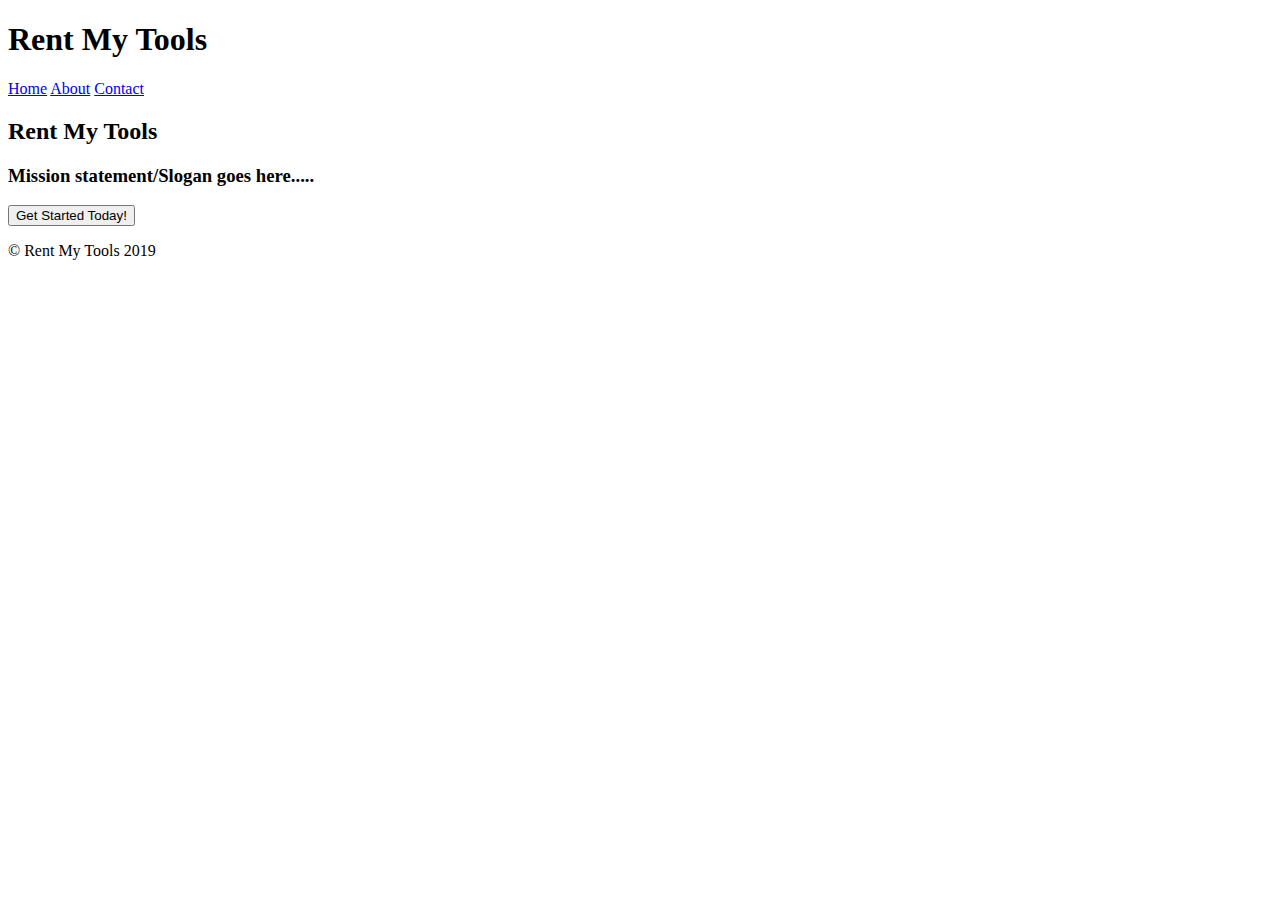
==== index.html @ 65c26ae5 "index page started" ====
<!DOCTYPE html>
<html lang="en">
<head>
  <meta charset="UTF-8">
  <meta name="viewport" content="width=device-width, initial-scale=1.0">
  <meta http-equiv="X-UA-Compatible" content="ie=edge">
  <link rel="stylesheet" href="css/index.css">
  <title>Rent My Tools</title>
</head>
<body>
  <div class= "container">
    <header>
        <h1>Rent My Tools</h1>
      <div class="navigation">
      <nav>
          <a href=#>Home</a>
          <a href="about.html">About</a>
          <a href="#">Contact</a>
      </nav>
      </div>
  <h2>Rent My Tools</h2>
  <h3>Mission statement/Slogan goes here.....</h3>
  <button>Get Started Today!</button>
  <img class="tools" src="tools.PNG" alt="">
</body>
<footer>
  <p class="copyright">&copy; Rent My Tools 2019</p>
</div>
</footer>
</html>




  <title>Safespace</title>

  <link rel="stylesheet" href="css/index.css">

</head>
  <body>
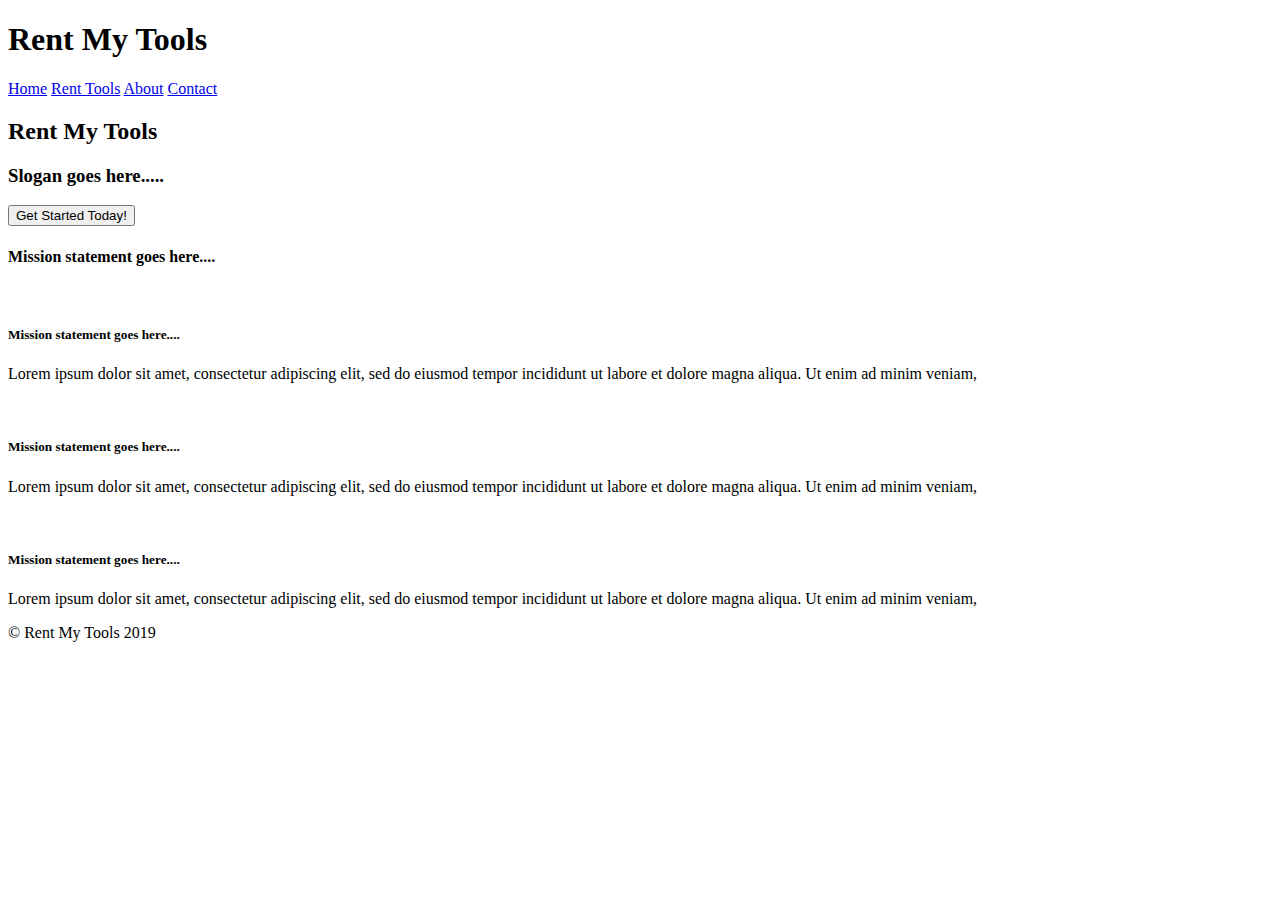
==== commit 133a8a75: "about page added, index page updated" ====
--- a/index.html
+++ b/index.html
@@ -1,40 +1,64 @@
 <!DOCTYPE html>
 <html lang="en">
-<head>
-  <meta charset="UTF-8">
-  <meta name="viewport" content="width=device-width, initial-scale=1.0">
-  <meta http-equiv="X-UA-Compatible" content="ie=edge">
-  <link rel="stylesheet" href="css/index.css">
-  <title>Rent My Tools</title>
-</head>
-<body>
-  <div class= "container">
-    <header>
+  <head>
+    <meta charset="UTF-8" />
+    <meta name="viewport" content="width=device-width, initial-scale=1.0" />
+    <meta http-equiv="X-UA-Compatible" content="ie=edge" />
+    <link rel="stylesheet" href="css/index.css" />
+    <title>Rent My Tools</title>
+  </head>
+  <body>
+    <div class="container">
+      <header>
         <h1>Rent My Tools</h1>
-      <div class="navigation">
-      <nav>
-          <a href=#>Home</a>
-          <a href="about.html">About</a>
-          <a href="#">Contact</a>
-      </nav>
+        <div class="navigation">
+          <nav>
+            <a href="#">Home</a>
+            <a href="#">Rent Tools</a>
+            <a href="about.html">About</a>
+            <a href="#">Contact</a>
+          </nav>
+        </div>
+      </header>
+      <h2>Rent My Tools</h2>
+      <h3>Slogan goes here.....</h3>
+      <button>Get Started Today!</button>
+      <img class="tools" src="tools.PNG" alt="" />
+    </div>
+    <div class="middle-section">
+      <h4>Mission statement goes here....</h4>
+    </div>
+    <div class="bottom-section">
+      <div class="3grid">
+        <img class="icon1" src="icon1.PNG" alt="" />
+        <h5>Mission statement goes here....</h5>
+        <p>
+          Lorem ipsum dolor sit amet, consectetur adipiscing elit, sed do
+          eiusmod tempor incididunt ut labore et dolore magna aliqua. Ut enim ad
+          minim veniam,
+        </p>
       </div>
-  <h2>Rent My Tools</h2>
-  <h3>Mission statement/Slogan goes here.....</h3>
-  <button>Get Started Today!</button>
-  <img class="tools" src="tools.PNG" alt="">
-</body>
-<footer>
-  <p class="copyright">&copy; Rent My Tools 2019</p>
-</div>
-</footer>
+      <div class="3grid">
+        <img class="icon2" src="icon2.PNG" alt="" />
+        <h5>Mission statement goes here....</h5>
+        <p>
+          Lorem ipsum dolor sit amet, consectetur adipiscing elit, sed do
+          eiusmod tempor incididunt ut labore et dolore magna aliqua. Ut enim ad
+          minim veniam,
+        </p>
+      </div>
+      <div class="3grid">
+        <img class="icon3" src="icon3.PNG" alt="" />
+        <h5>Mission statement goes here....</h5>
+        <p>
+          Lorem ipsum dolor sit amet, consectetur adipiscing elit, sed do
+          eiusmod tempor incididunt ut labore et dolore magna aliqua. Ut enim ad
+          minim veniam,
+        </p>
+      </div>
+    </div>
+  </body>
+  <footer>
+    <p class="copyright">&copy; Rent My Tools 2019</p>
+  </footer>
 </html>
-
-
-
-
-  <title>Safespace</title>
-
-  <link rel="stylesheet" href="css/index.css">
-
-</head>
-  <body>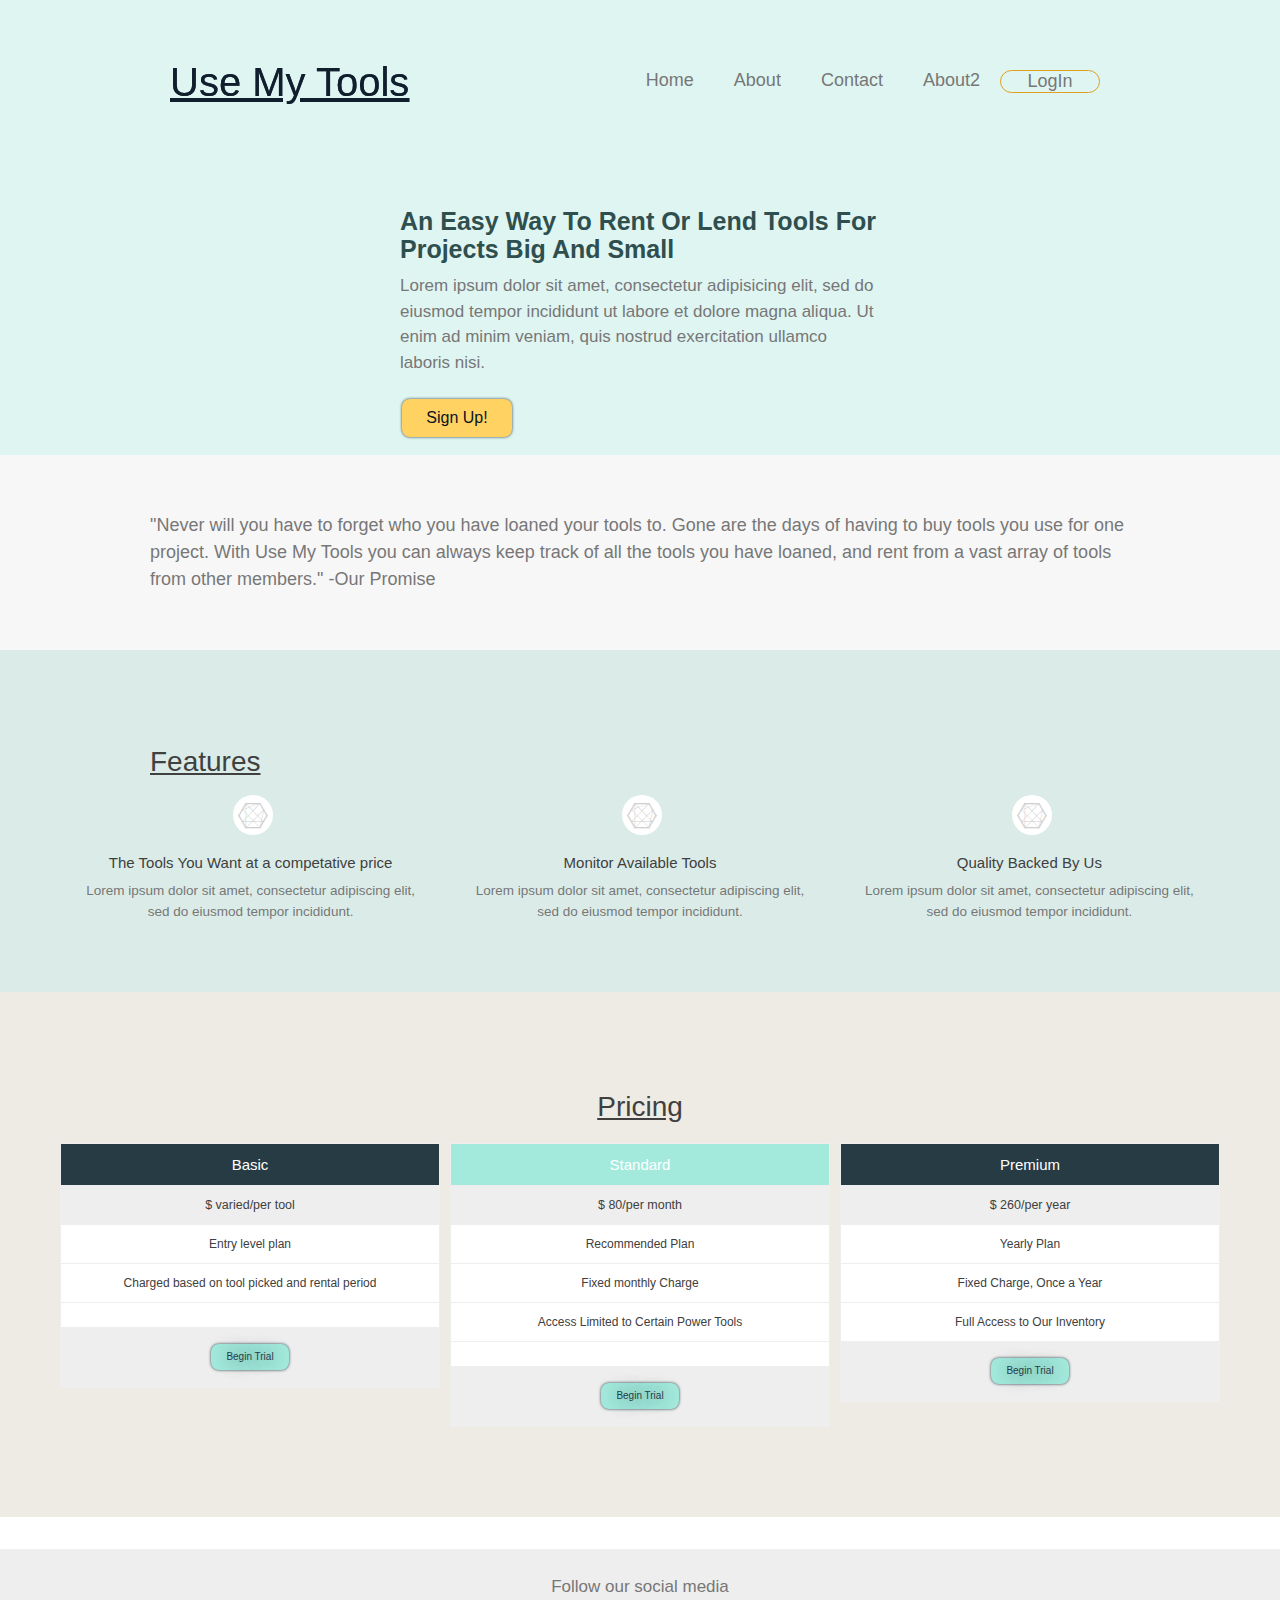
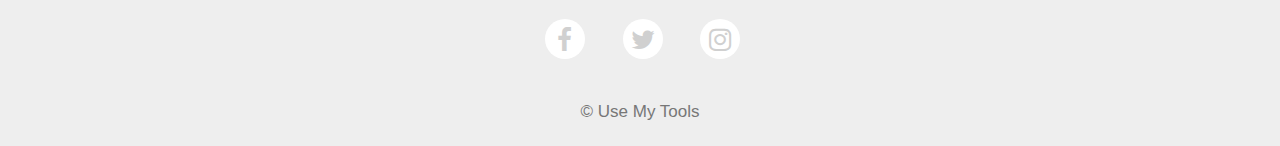
==== commit 1afd8cc3: "update index, adding styling" ====
--- a/index.html
+++ b/index.html
@@ -4,61 +4,149 @@
     <meta charset="UTF-8" />
     <meta name="viewport" content="width=device-width, initial-scale=1.0" />
     <meta http-equiv="X-UA-Compatible" content="ie=edge" />
-    <link rel="stylesheet" href="css/index.css" />
+    <link
+      rel="stylesheet"
+      href="https://cdnjs.cloudflare.com/ajax/libs/font-awesome/4.6.3/css/font-awesome.min.css"
+    />
+    <link rel="stylesheet" href="css/index.css" type="text/css" />
+
     <title>Rent My Tools</title>
   </head>
+
   <body>
-    <div class="container">
-      <header>
-        <h1>Rent My Tools</h1>
+    <div class="first-section">
+      <header class="landing container">
+        <h1>Use My Tools</h1>
         <div class="navigation">
           <nav>
-            <a href="#">Home</a>
-            <a href="#">Rent Tools</a>
+            <a href="index.html">Home</a>
             <a href="about.html">About</a>
             <a href="#">Contact</a>
+            <a href="https://stoic-wing-663048.netlify.com/index.html"
+              >About2</a
+            >
+            <a href="#" class="lite">LogIn</a>
           </nav>
         </div>
       </header>
-      <h2>Rent My Tools</h2>
-      <h3>Slogan goes here.....</h3>
-      <button>Get Started Today!</button>
-      <img class="tools" src="tools.PNG" alt="" />
+
+      <main class="container">
+        <section class="top container">
+          <h2>An Easy Way To Rent Or Lend Tools For Projects Big And Small</h2>
+          <p>
+            Lorem ipsum dolor sit amet, consectetur adipisicing elit, sed do
+            eiusmod tempor incididunt ut labore et dolore magna aliqua. Ut enim
+            ad minim veniam, quis nostrud exercitation ullamco laboris nisi.
+          </p>
+          <a href="#">
+            <button class="btn">Sign Up!</button>
+          </a>
+        </section>
+      </main>
     </div>
     <div class="middle-section">
-      <h4>Mission statement goes here....</h4>
+      <div class="mission-statement container">
+        <h4>
+          "Never will you have to forget who you have loaned your tools to. Gone
+          are the days of having to buy tools you use for one project. With Use
+          My Tools you can always keep track of all the tools you have loaned,
+          and rent from a vast array of tools from other members." -Our Promise
+        </h4>
+      </div>
     </div>
-    <div class="bottom-section">
-      <div class="3grid">
-        <img class="icon1" src="icon1.PNG" alt="" />
-        <h5>Mission statement goes here....</h5>
+
+    <div class="botm">
+      <div class="bottom-section container"><h3>Features</h3></div>
+      <div class="grid3">
+        <a href="#" class="social-icons"
+          ><i class="fa fa-connectdevelop"></i
+        ></a>
+        <h5>The Tools You Want at a competative price</h5>
         <p>
           Lorem ipsum dolor sit amet, consectetur adipiscing elit, sed do
-          eiusmod tempor incididunt ut labore et dolore magna aliqua. Ut enim ad
-          minim veniam,
+          eiusmod tempor incididunt.
         </p>
       </div>
-      <div class="3grid">
-        <img class="icon2" src="icon2.PNG" alt="" />
-        <h5>Mission statement goes here....</h5>
+      <div class="grid3">
+        <a href="#" class="social-icons"
+          ><i class="fa fa-connectdevelop"></i
+        ></a>
+        <h5>Monitor Available Tools</h5>
         <p>
           Lorem ipsum dolor sit amet, consectetur adipiscing elit, sed do
-          eiusmod tempor incididunt ut labore et dolore magna aliqua. Ut enim ad
-          minim veniam,
+          eiusmod tempor incididunt.
         </p>
       </div>
-      <div class="3grid">
-        <img class="icon3" src="icon3.PNG" alt="" />
-        <h5>Mission statement goes here....</h5>
+      <div class="grid3">
+        <a href="#" class="social-icons"
+          ><i class="fa fa-connectdevelop"></i
+        ></a>
+        <h5>Quality Backed By Us</h5>
         <p>
           Lorem ipsum dolor sit amet, consectetur adipiscing elit, sed do
-          eiusmod tempor incididunt ut labore et dolore magna aliqua. Ut enim ad
-          minim veniam,
+          eiusmod tempor incididunt.
         </p>
       </div>
     </div>
+
+    <div class="pricing">
+      <div class="price2">
+        <h3>Pricing</h3>
+        <div class="flex-container">
+          <div class="flex-item">
+            <ul class="package">
+              <li class="header">Basic</li>
+              <li class="gray">$ varied/per tool</li>
+              <li>Entry level plan</li>
+              <li>Charged based on tool picked and rental period</li>
+              <li></li>
+              <li class="gray">
+                <button class="btn2">Begin Trial</button>
+              </li>
+            </ul>
+          </div>
+          <div class="flex-item">
+            <ul class="package ptag">
+              <li class="header highlight">Standard</li>
+              <li class="gray">$ 80/per month</li>
+              <li>Recommended Plan</li>
+              <li>Fixed monthly Charge</li>
+              <li>Access Limited to Certain Power Tools</li>
+              <li></li>
+              <li class="gray">
+                <button class="btn2">Begin Trial</button>
+              </li>
+            </ul>
+          </div>
+          <div class="flex-item">
+            <ul class="package ptag">
+              <li class="header">Premium</li>
+              <li class="gray">$ 260/per year</li>
+              <li>Yearly Plan</li>
+              <li>Fixed Charge, Once a Year</li>
+              <li>Full Access to Our Inventory</li>
+              <li class="gray">
+                <button class="btn2">Begin Trial</button>
+              </li>
+            </ul>
+          </div>
+        </div>
+      </div>
+    </div>
   </body>
-  <footer>
-    <p class="copyright">&copy; Rent My Tools 2019</p>
+  <footer id="myFooter">
+    <div class="footer-social">
+      <p>Follow our social media</p>
+      <a target="_blank" href="#" class="social-icons"
+        ><i class="fa fa-facebook"></i
+      ></a>
+      <a target="_blank" href="#" class="social-icons"
+        ><i class="fa fa-twitter"></i
+      ></a>
+      <a target="_blank" href="#" class="social-icons"
+        ><i class="fa fa-instagram"></i
+      ></a>
+      <p class="footer-copyright">&copy; Use My Tools</p>
+    </div>
   </footer>
 </html>
--- a/css/index.css
+++ b/css/index.css
@@ -0,0 +1,431 @@
+html {
+  font-size: 62.5%;
+}
+h1,
+h2,
+h3,
+h4,
+h5 {
+  margin-top: 20px;
+  margin-bottom: 10px;
+  font-weight: 500;
+  line-height: 1.1;
+}
+h1 {
+  font-size: 3.6rem;
+  margin-bottom: 20px;
+}
+h2 {
+  font-size: 3rem;
+}
+h3 {
+  font-size: 2.4rem;
+}
+h4 {
+  font-size: 1.8rem;
+}
+h5 {
+  font-size: 1.5rem;
+  color: #404040;
+}
+p {
+  line-height: 1.5;
+  font-size: 1.4rem;
+  color: #777;
+}
+img {
+  max-width: 100%;
+  height: auto;
+}
+* {
+  margin: 0;
+  padding: 0;
+  box-sizing: border-box;
+}
+body {
+  font-family: "Helvetica Neue", Helvetica, Arial, sans-serif;
+}
+.container {
+  max-width: 100%;
+  margin: 0 auto;
+  padding: 0.7rem 1rem;
+  width: 98%;
+}
+.first-section {
+  background-color: #dff5f2;
+  color: #0d1926;
+}
+.first-section .landing {
+  padding-top: 2rem;
+}
+.first-section h1 {
+  font-size: 4rem;
+  color: #111e2e;
+  text-decoration: underline;
+  filter: drop-shadow(0 0 0.3px #273b45);
+}
+.first-section p {
+  font-size: 1.7rem;
+  padding-bottom: 20px;
+}
+.first-section .top {
+  width: 500px;
+  padding-top: 30px;
+}
+header {
+  display: flex;
+  flex-direction: row;
+  justify-content: space-between;
+}
+@media (max-width: 550px) {
+  header {
+    text-align: center;
+  }
+}
+header nav {
+  margin: 2rem auto 0;
+  max-width: 600px;
+  display: flex;
+  flex-direction: row;
+  padding: 30px;
+}
+@media (max-width: 880px) {
+  header nav {
+    margin: 0px;
+    display: flex;
+    justify-content: center;
+    padding: 0 10px;
+  }
+}
+header nav a {
+  text-decoration: none;
+  font-size: 1.8rem;
+  color: #777;
+  padding: 0 20px;
+}
+header nav a:hover {
+  text-shadow: 0 8px 12px 0 rgba(0, 0, 0, 0.2);
+  transform: scale(1.025);
+}
+header nav .lite {
+  border: 1px solid #e19f20;
+  width: 100px;
+  border-radius: 50px;
+  text-align: center;
+}
+main {
+  display: flex;
+  flex-direction: row;
+}
+main h2 {
+  font-size: 25px;
+}
+@media (max-width: 550px) {
+  main {
+    display: flex;
+    flex-direction: column;
+  }
+}
+.figure {
+  padding: 20px;
+  filter: drop-shadow(0 0 7px #273b45);
+}
+.btn {
+  border-radius: 0.8rem;
+  background-color: #e19f20;
+  color: #0a141e;
+  width: 11rem;
+  padding: 1rem 1.8rem;
+  background-color: #ffd262;
+  border-color: #e4b34f;
+  box-shadow: 0 0 3px #273b45;
+}
+.middle-section {
+  background-color: #f7f7f7;
+  width: 100%;
+  padding: 50px 30px;
+}
+.middle-section h4 {
+  color: #777;
+  line-height: 2.7rem;
+  margin: 0;
+}
+.botm {
+  background-color: #dbece8;
+  width: 100%;
+  display: flex;
+  flex-wrap: wrap;
+  justify-content: center;
+  padding: 70px 50px;
+}
+.botm .grid3 {
+  padding: 0 30px;
+  flex-basis: 33%;
+  text-align: center;
+}
+.fa {
+  font-size: 26px;
+  margin-right: 15px;
+  margin-left: 20px;
+  background-color: white;
+  color: #d0d0d0;
+  border-radius: 51%;
+  /* padding: 10px; */
+  height: 40px;
+  width: 40px;
+  text-align: center;
+  line-height: 43px;
+  text-decoration: none;
+  transition: color 0.2s;
+}
+.pricing {
+  color: #404040;
+  background: #eeebe4;
+  text-align: center;
+  display: flex;
+  flex-direction: column;
+  padding: 80px 50px;
+}
+h3 {
+  font-size: 28px;
+  text-decoration: underline;
+  color: #404040;
+}
+.flex-container {
+  display: flex;
+  padding: 1rem;
+}
+.flex-item {
+  flex: 1;
+  width: 0;
+}
+.flex-item:not(:last-child) {
+  margin-right: 1rem;
+}
+.package {
+  border: 1px solid #eee;
+  list-style-type: none;
+  margin: 0;
+  padding: 0;
+  transition: 0.25s;
+}
+.package:hover {
+  box-shadow: 0 8px 12px 0 rgba(0, 0, 0, 0.2);
+  transform: scale(1.025);
+}
+.package .header {
+  background-color: #273b45;
+  color: #fff;
+  font-size: 1.5rem;
+}
+.package .highlight {
+  background-color: #a3eadd;
+}
+.package li {
+  background-color: #fff;
+  border-bottom: 1px solid #eee;
+  padding: 1.2rem;
+  text-align: center;
+}
+.package .gray {
+  background-color: #eee;
+  font-size: 1.25rem;
+}
+.btn2 {
+  background-color: #a3eadd;
+  border: none;
+  border-radius: 0.8rem;
+  color: #273b45;
+  cursor: pointer;
+  padding: 0.75rem 1.5rem;
+  font-size: 1rem;
+  box-shadow: 0 0 3px #273b45;
+  text-shadow: 0 0 20px #273b45;
+}
+@media (max-width: 880px) {
+  button {
+    padding: 0.75rem;
+  }
+}
+@media (max-width: 550px) {
+  .flex-container {
+    flex-wrap: wrap;
+  }
+  .flex-item {
+    flex: 0 0 100%;
+    margin-bottom: 1rem;
+    width: 100%;
+  }
+  .flex-item .package:hover {
+    box-shadow: none;
+    transform: none;
+  }
+}
+#myFooter {
+  padding-top: 32px;
+}
+#myFooter .container {
+  text-align: center;
+}
+#myFooter p {
+  font-size: 1.7rem;
+  padding-bottom: 20px;
+}
+#myFooter .footer-copyright {
+  margin-top: 40px;
+  text-align: center;
+  color: #777;
+}
+#myFooter li {
+  display: inline-block;
+  margin: 0px 15px;
+  line-height: 2;
+}
+#myFooter .footer-social {
+  text-align: center;
+  padding-top: 25px;
+  padding-bottom: 1px;
+  background-color: #eee;
+}
+#myFooter .fa {
+  font-size: 26px;
+  margin-right: 15px;
+  margin-left: 20px;
+  background-color: white;
+  color: #d0d0d0;
+  border-radius: 51%;
+  /* padding: 10px; */
+  height: 40px;
+  width: 40px;
+  text-align: center;
+  line-height: 43px;
+  text-decoration: none;
+  transition: color 0.2s;
+}
+#myFooter .fa-facebook:hover {
+  color: #2b55ff;
+}
+#myFooter .fa-facebook:focus {
+  color: #2b55ff;
+}
+#myFooter .fa-instagram:hover {
+  color: red;
+}
+#myFooter .fa-instagram:focus {
+  color: red;
+}
+#myFooter .fa-twitter:hover {
+  color: #00aced;
+}
+#myFooter .fa-twitter:focus {
+  color: #00aced;
+}
+#myFooter {
+  flex: 0 0 auto;
+  -webkit-flex: 0 0 auto;
+}
+h1 {
+  padding: 20px;
+}
+.top-content {
+  display: flex;
+  justify-content: space-between;
+  padding: 30px;
+  border-bottom: double #f7be16;
+  margin: 20px;
+}
+.bottom-content {
+  display: flex;
+  justify-content: space-between;
+  padding: 30px;
+  margin: 20px;
+}
+.container {
+  width: 1000px;
+  margin: auto;
+}
+.staff-img {
+  width: 300px;
+  padding: 5px;
+  border: 1px solid #bbded6;
+  border-radius: 40%;
+}
+h2 {
+  width: 100%;
+  font-weight: bold;
+  color: darkslategray;
+  font-size: 2rem;
+}
+p {
+  font-size: 1.35rem;
+}
+ul {
+  list-style-type: circle;
+  font-size: 1.2rem;
+}
+button {
+  background-color: #f7be16;
+  border: none;
+  color: white;
+  padding: 15px 32px;
+  text-align: center;
+  text-decoration: none;
+  display: inline-block;
+  font-size: 16px;
+  margin: 4px 2px;
+  border-radius: 12px;
+  cursor: pointer;
+}
+.about h3 {
+  padding: 10px 20px;
+  color: #216583;
+  background-color: #bbded6;
+  text-align: center;
+}
+@media (max-width: 550px) {
+  .container {
+    display: flex;
+    flex-direction: column;
+    width: 500px;
+    margin: 10px auto;
+  }
+  header {
+    text-align: center;
+  }
+  .top-content {
+    flex-direction: column;
+    justify-content: center;
+    text-align: center;
+  }
+  .bottom-content {
+    flex-direction: column;
+    justify-content: center;
+    text-align: center;
+  }
+}
+@media (max-width: 880px) {
+  .container {
+    display: flex;
+    flex-direction: column;
+    width: 500px;
+    margin: 10px auto;
+  }
+  header {
+    text-align: center;
+  }
+  .top-content {
+    flex-direction: column;
+    justify-content: center;
+    text-align: center;
+  }
+  .bottom-content {
+    flex-direction: column;
+    justify-content: center;
+    text-align: center;
+  }
+  .reverse {
+    display: flex;
+    flex-direction: column-reverse;
+    justify-content: center;
+  }
+}
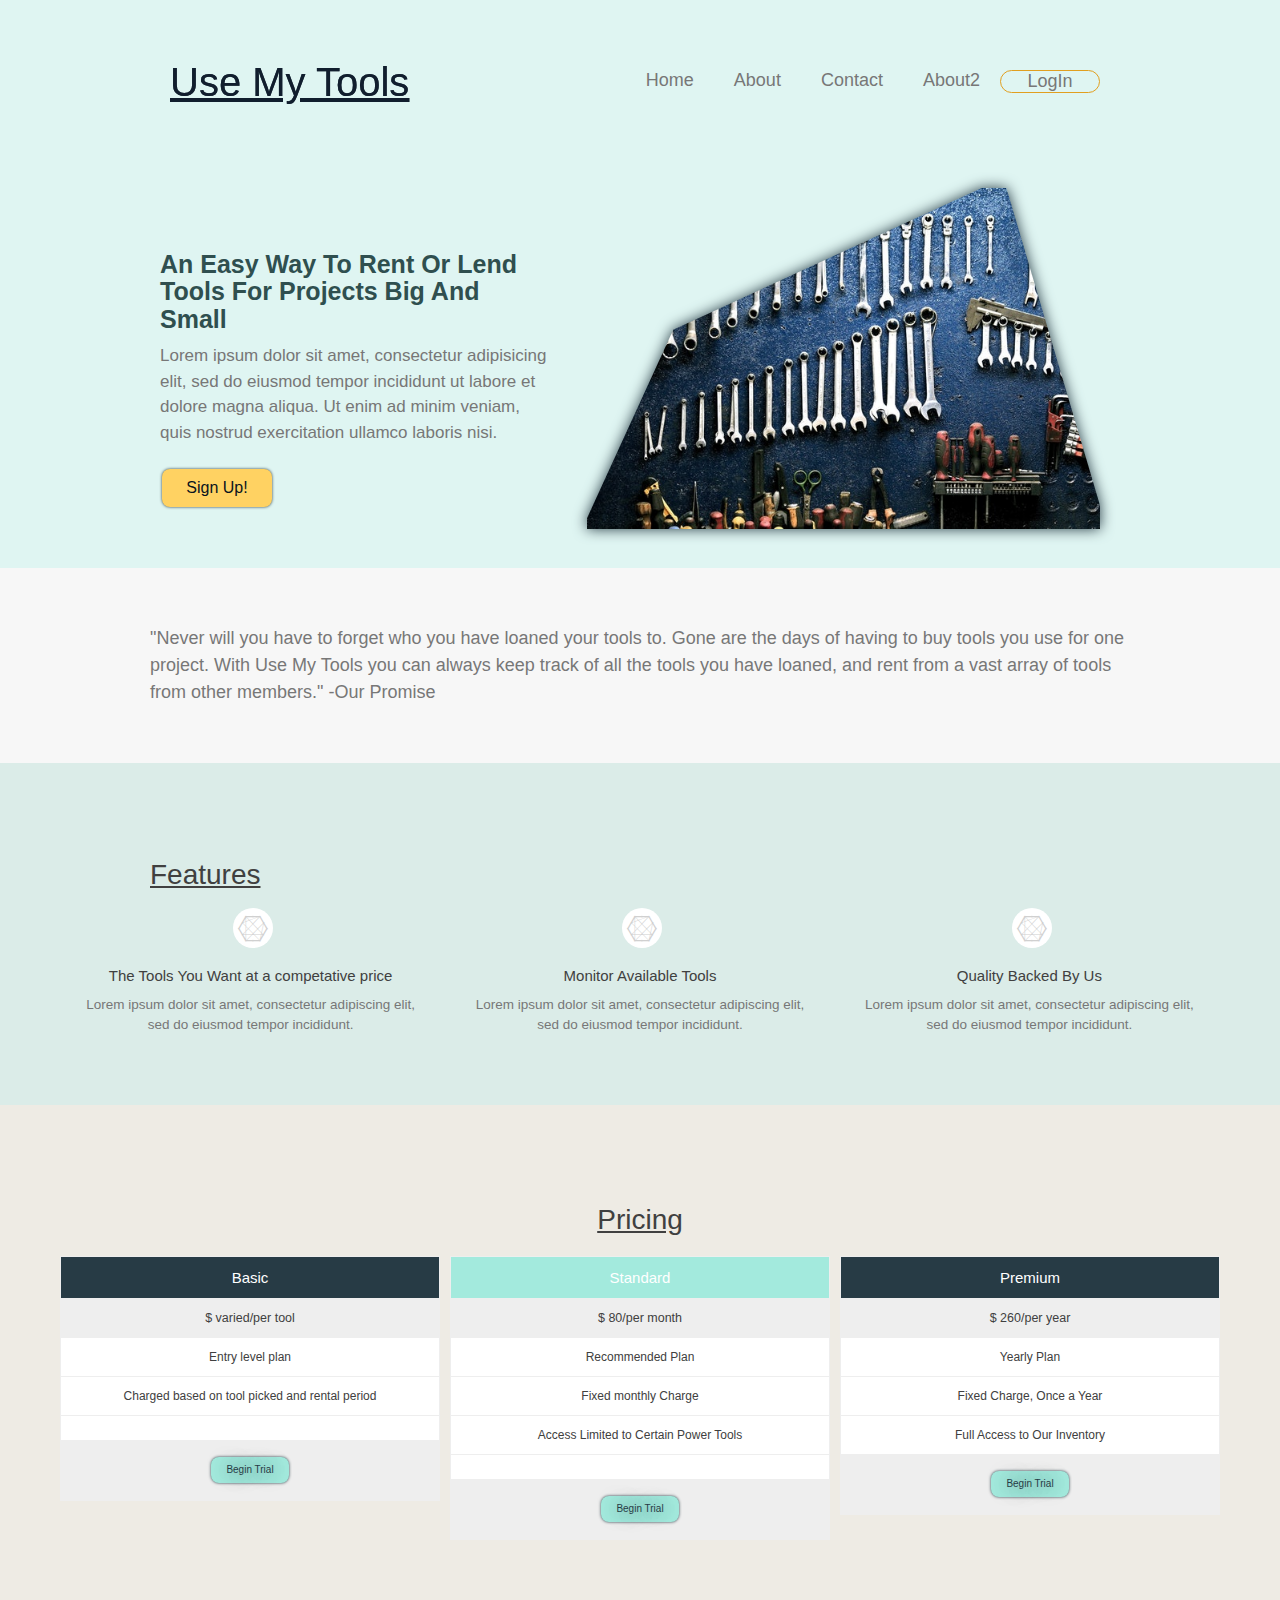
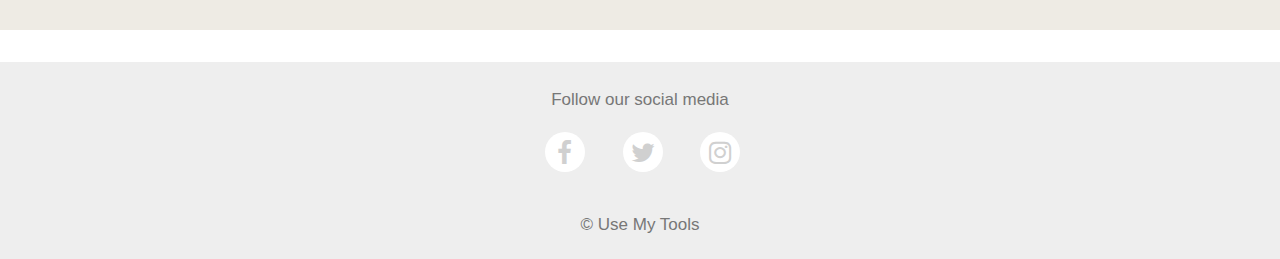
==== commit af264964: "index page is completed, css updated, tools image added" ====
--- a/index.html
+++ b/index.html
@@ -42,6 +42,13 @@
             <button class="btn">Sign Up!</button>
           </a>
         </section>
+        <div class="figure">
+          <img
+            class="tools"
+            src="img/img1.jpg"
+            alt="tool workshop with blue background"
+          />
+        </div>
       </main>
     </div>
     <div class="middle-section">
--- a/css/index.css
+++ b/css/index.css
@@ -52,7 +52,7 @@
   width: 98%;
 }
 .first-section {
-  background-color: #dff5f2;
+  background-color: #DFF5F2;
   color: #0d1926;
 }
 .first-section .landing {
@@ -60,9 +60,9 @@
 }
 .first-section h1 {
   font-size: 4rem;
-  color: #111e2e;
+  color: #111E2E;
   text-decoration: underline;
-  filter: drop-shadow(0 0 0.3px #273b45);
+  filter: drop-shadow(0 0 0.3px #273B45);
 }
 .first-section p {
   font-size: 1.7rem;
@@ -108,7 +108,7 @@
   transform: scale(1.025);
 }
 header nav .lite {
-  border: 1px solid #e19f20;
+  border: 1px solid #E19F20;
   width: 100px;
   border-radius: 50px;
   text-align: center;
@@ -128,17 +128,22 @@
 }
 .figure {
   padding: 20px;
-  filter: drop-shadow(0 0 7px #273b45);
+  filter: drop-shadow(0 0 7px #273B45);
+}
+.tools {
+  clip-path: polygon(18% 42%, 80% 0%, 100% 100%, 0% 100%);
+  padding: 10px;
+  clip-path: padding: 10px;
 }
 .btn {
   border-radius: 0.8rem;
-  background-color: #e19f20;
-  color: #0a141e;
+  background-color: #E19F20;
+  color: #0A141E;
   width: 11rem;
   padding: 1rem 1.8rem;
   background-color: #ffd262;
   border-color: #e4b34f;
-  box-shadow: 0 0 3px #273b45;
+  box-shadow: 0 0 3px #273B45;
 }
 .middle-section {
   background-color: #f7f7f7;
@@ -151,7 +156,7 @@
   margin: 0;
 }
 .botm {
-  background-color: #dbece8;
+  background-color: #DBECE8;
   width: 100%;
   display: flex;
   flex-wrap: wrap;
@@ -214,12 +219,12 @@
   transform: scale(1.025);
 }
 .package .header {
-  background-color: #273b45;
+  background-color: #273B45;
   color: #fff;
   font-size: 1.5rem;
 }
 .package .highlight {
-  background-color: #a3eadd;
+  background-color: #A3EADD;
 }
 .package li {
   background-color: #fff;
@@ -232,15 +237,15 @@
   font-size: 1.25rem;
 }
 .btn2 {
-  background-color: #a3eadd;
+  background-color: #A3EADD;
   border: none;
   border-radius: 0.8rem;
-  color: #273b45;
+  color: #273B45;
   cursor: pointer;
   padding: 0.75rem 1.5rem;
   font-size: 1rem;
-  box-shadow: 0 0 3px #273b45;
-  text-shadow: 0 0 20px #273b45;
+  box-shadow: 0 0 3px #273B45;
+  text-shadow: 0 0 20px #273B45;
 }
 @media (max-width: 880px) {
   button {
@@ -364,7 +369,7 @@
   font-size: 1.2rem;
 }
 button {
-  background-color: #f7be16;
+  background-color: #F7BE16;
   border: none;
   color: white;
   padding: 15px 32px;
@@ -428,4 +433,4 @@
     flex-direction: column-reverse;
     justify-content: center;
   }
-}
+}